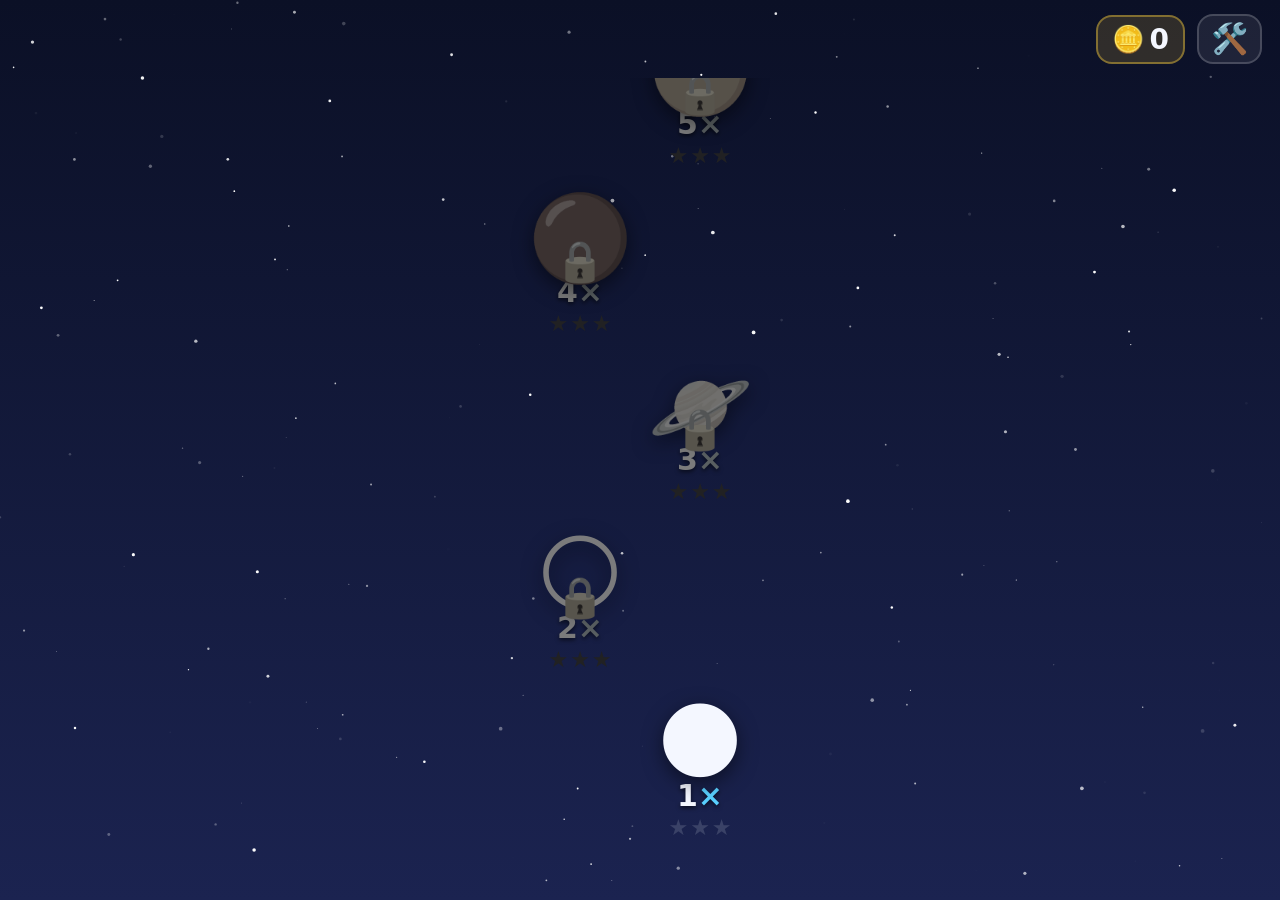
==== multiplication/index.html @ 0b5ff730 "Add Rocket Launch Quiz multiplication game A wordless, no-build HTML/JS game to practice times table" ====
<!DOCTYPE html>
<html lang="en">
<head>
  <meta charset="UTF-8" />
  <meta name="viewport" content="width=device-width, initial-scale=1.0" />
  <title>🚀 × ?</title>
  <link rel="stylesheet" href="styles.css" />
</head>
<body>
  <!-- Starfield canvas sits behind everything -->
  <canvas id="stars-bg"></canvas>

  <div id="app">

    <!-- ===================== MISSION MAP ===================== -->
    <section id="screen-map" class="screen active">
      <!-- HUD: coins + hangar button -->
      <header class="topbar">
        <div class="coin-counter"><span class="coin-icon">🪙</span><span id="map-coins">0</span></div>
        <button id="btn-hangar" class="icon-btn" aria-label="hangar">🛠️</button>
      </header>

      <!-- Planet trail injected by JS -->
      <div id="planet-trail"></div>

      <!-- Hidden long-press reset zone -->
      <div id="reset-zone" title=""></div>
    </section>

    <!-- ===================== MISSION (GAMEPLAY) ===================== -->
    <section id="screen-mission" class="screen">
      <canvas id="game-canvas"></canvas>

      <!-- HUD overlay -->
      <header class="topbar over-canvas">
        <button id="btn-back" class="icon-btn" aria-label="back">🏠</button>
        <div class="fuel-wrap" aria-label="fuel">
          <span class="fuel-icon">⛽</span>
          <div class="fuel-track"><div id="fuel-fill"></div></div>
        </div>
        <div class="coin-counter"><span class="coin-icon">🪙</span><span id="mission-coins">0</span></div>
        <button id="btn-mute" class="icon-btn" aria-label="mute">🔊</button>
      </header>

      <!-- Flight progress dots -->
      <div id="progress-dots" class="progress-dots over-canvas"></div>

      <!-- Combo flame -->
      <div id="combo-badge" class="combo-badge over-canvas"></div>

      <!-- Equation -->
      <div id="equation" class="equation over-canvas">
        <span id="eq-a" class="eq-num"></span>
        <span class="eq-op">×</span>
        <span id="eq-b" class="eq-num"></span>
        <span class="eq-op">=</span>
        <span id="eq-answer" class="eq-answer"><span id="answer-text"></span><span class="caret"></span></span>
      </div>

      <!-- Launch button (mouse fallback for Enter) -->
      <button id="btn-launch" class="launch-btn over-canvas" aria-label="launch">🚀</button>
    </section>

    <!-- ===================== REWARD ===================== -->
    <section id="screen-reward" class="screen">
      <canvas id="confetti-canvas"></canvas>
      <div class="reward-card over-canvas">
        <div id="reward-stars" class="reward-stars">
          <span class="rstar" data-i="0">★</span>
          <span class="rstar" data-i="1">★</span>
          <span class="rstar" data-i="2">★</span>
        </div>
        <div id="reward-sticker" class="reward-sticker"></div>
        <div class="reward-coins"><span class="coin-icon big">🪙</span><span id="reward-coin-amt">+0</span></div>
        <div class="reward-buttons">
          <button id="btn-reward-home" class="icon-btn big" aria-label="home">🏠</button>
          <button id="btn-reward-next" class="icon-btn big" aria-label="next">▶️</button>
        </div>
      </div>
    </section>

    <!-- ===================== HANGAR ===================== -->
    <section id="screen-hangar" class="screen">
      <header class="topbar">
        <button id="btn-hangar-back" class="icon-btn" aria-label="back">🏠</button>
        <div class="coin-counter"><span class="coin-icon">🪙</span><span id="hangar-coins">0</span></div>
      </header>

      <div class="hangar-body">
        <!-- Big preview of equipped rocket -->
        <div id="hangar-preview" class="hangar-preview"></div>
        <!-- Skin grid injected by JS -->
        <div id="skin-grid" class="skin-grid"></div>
        <!-- Sticker collection -->
        <div id="sticker-shelf" class="sticker-shelf"></div>
      </div>
    </section>

  </div>

  <script src="game.js"></script>
</body>
</html>
---- multiplication/styles.css ----
/* ============================================================
   Rocket Launch Quiz — styles
   Wordless multiplication game. Color & icons only.
   ============================================================ */

:root {
  --space-1: #0b1026;
  --space-2: #1b2350;
  --good: #28e07a;
  --good-dark: #0fa855;
  --bad: #ff5d6c;
  --gold: #ffd23f;
  --locked: #3a4267;
  --ink: #f4f7ff;
  --accent: #5ad1ff;
  --fuel-full: #4ade80;
  --fuel-low: #ff5d6c;
}

* { box-sizing: border-box; margin: 0; padding: 0; }

html, body {
  height: 100%;
  width: 100%;
  overflow: hidden;
  background: var(--space-1);
  color: var(--ink);
  font-family: "Baloo 2", "Comic Sans MS", "Trebuchet MS", system-ui, sans-serif;
  user-select: none;
  -webkit-user-select: none;
}

/* Starfield behind everything */
#stars-bg {
  position: fixed;
  inset: 0;
  z-index: 0;
}

#app {
  position: relative;
  z-index: 1;
  height: 100vh;
  width: 100vw;
}

/* ---------- Screen switching ---------- */
.screen {
  position: absolute;
  inset: 0;
  display: none;
  flex-direction: column;
}
.screen.active { display: flex; }

/* ---------- Top bar / HUD ---------- */
.topbar {
  display: flex;
  align-items: center;
  gap: 12px;
  padding: 14px 18px;
  z-index: 5;
}
.topbar.over-canvas {
  position: absolute;
  top: 0; left: 0; right: 0;
}

.icon-btn {
  font-size: 30px;
  line-height: 1;
  background: rgba(255,255,255,0.08);
  border: 2px solid rgba(255,255,255,0.18);
  border-radius: 16px;
  padding: 8px 12px;
  cursor: pointer;
  color: var(--ink);
  transition: transform .12s ease, background .12s ease;
}
.icon-btn:hover { background: rgba(255,255,255,0.18); }
.icon-btn:active { transform: scale(0.9); }
.icon-btn.big { font-size: 46px; padding: 14px 20px; }

.coin-counter {
  display: flex;
  align-items: center;
  gap: 6px;
  font-size: 28px;
  font-weight: 800;
  background: rgba(255, 210, 63, 0.15);
  border: 2px solid rgba(255, 210, 63, 0.4);
  border-radius: 16px;
  padding: 6px 14px;
  margin-left: auto;
}
.coin-icon { font-size: 26px; }
.coin-icon.big { font-size: 40px; }
.coin-bump { animation: coinBump .4s ease; }

/* ============================================================
   MISSION MAP
   ============================================================ */
#planet-trail {
  flex: 1;
  overflow-y: auto;
  overflow-x: hidden;
  display: flex;
  flex-direction: column-reverse; /* planet 1 at bottom, climb upward */
  align-items: center;
  gap: 28px;
  padding: 40px 0 60px;
  scroll-behavior: smooth;
}

.planet-node {
  position: relative;
  display: flex;
  flex-direction: column;
  align-items: center;
  cursor: pointer;
  transition: transform .15s ease;
}
.planet-node:hover { transform: scale(1.06); }
.planet-node.locked { cursor: not-allowed; filter: grayscale(0.9) brightness(0.5); }
.planet-node.locked:hover { transform: none; }

/* Offset planets left/right to make a winding trail */
.planet-node:nth-child(odd)  { margin-left: 120px; }
.planet-node:nth-child(even) { margin-right: 120px; }

.planet-emoji {
  font-size: 84px;
  line-height: 1;
  filter: drop-shadow(0 6px 10px rgba(0,0,0,0.5));
}
.planet-node.current .planet-emoji {
  animation: floaty 3s ease-in-out infinite;
}

.planet-table {
  margin-top: -6px;
  font-size: 30px;
  font-weight: 900;
  text-shadow: 0 2px 4px rgba(0,0,0,0.6);
}
.planet-table .x { color: var(--accent); }

.planet-stars {
  display: flex;
  gap: 2px;
  font-size: 22px;
  margin-top: 2px;
}
.planet-stars .on { color: var(--gold); }
.planet-stars .off { color: var(--locked); }

.planet-lock {
  position: absolute;
  top: 50%; left: 50%;
  transform: translate(-50%, -60%);
  font-size: 40px;
}

#reset-zone {
  position: fixed;
  bottom: 0; left: 0;
  width: 70px; height: 70px;
  z-index: 20;
}

/* ============================================================
   MISSION / GAMEPLAY
   ============================================================ */
#game-canvas, #confetti-canvas {
  position: absolute;
  inset: 0;
  z-index: 1;
}
.over-canvas { z-index: 5; }

/* Fuel bar */
.fuel-wrap {
  display: flex;
  align-items: center;
  gap: 8px;
}
.fuel-icon { font-size: 24px; }
/* When the timer is switched off (press T), dim the gauge to show it's idle */
.fuel-wrap.timer-off { opacity: 0.3; }
.fuel-track {
  width: 180px;
  height: 22px;
  background: rgba(0,0,0,0.4);
  border: 2px solid rgba(255,255,255,0.25);
  border-radius: 12px;
  overflow: hidden;
}
#fuel-fill {
  height: 100%;
  width: 100%;
  background: var(--fuel-full);
  border-radius: 10px;
  transition: width .1s linear, background .3s ease;
}

/* Flight progress dots */
.progress-dots {
  position: absolute;
  top: 64px; left: 0; right: 0;
  display: flex;
  justify-content: center;
  gap: 10px;
}
.progress-dots .dot {
  width: 16px; height: 16px;
  border-radius: 50%;
  background: rgba(255,255,255,0.2);
  border: 2px solid rgba(255,255,255,0.35);
  transition: transform .2s ease, background .2s ease;
}
.progress-dots .dot.done {
  background: var(--good);
  border-color: var(--good);
  transform: scale(1.2);
}
.progress-dots .dot.goal { background: transparent; border: none; font-size: 18px; }
.progress-dots .dot.goal::after { content: "🪐"; }

/* Combo badge */
.combo-badge {
  position: absolute;
  top: 100px; right: 22px;
  font-size: 30px;
  font-weight: 900;
  color: var(--gold);
  opacity: 0;
  transform: scale(0.5);
}
.combo-badge.show {
  animation: comboPop .5s ease;
}

/* Equation */
.equation {
  position: absolute;
  top: 38%;
  left: 50%;
  transform: translate(-50%, -50%);
  display: flex;
  align-items: center;
  gap: 18px;
  font-size: clamp(48px, 11vw, 110px);
  font-weight: 900;
  text-shadow: 0 4px 0 rgba(0,0,0,0.35), 0 0 30px rgba(90,209,255,0.3);
}
.eq-op { color: var(--accent); }
.eq-num { color: var(--ink); }

.eq-answer {
  display: inline-flex;
  align-items: center;
  min-width: 1.6em;
  height: 1.3em;
  padding: 0 14px;
  background: rgba(255,255,255,0.08);
  border: 4px dashed rgba(255,255,255,0.35);
  border-radius: 18px;
  color: var(--gold);
  justify-content: center;
}
.eq-answer.correct {
  background: rgba(40, 224, 122, 0.25);
  border-color: var(--good);
  border-style: solid;
  color: var(--good);
  animation: pop .4s ease;
}
.eq-answer.wrong {
  background: rgba(255, 93, 108, 0.2);
  border-color: var(--bad);
  border-style: solid;
  color: var(--bad);
  animation: shake .45s ease;
}
.caret {
  width: 4px;
  height: 1em;
  background: var(--gold);
  margin-left: 4px;
  animation: blink 1s steps(2) infinite;
}
.eq-answer.correct .caret,
.eq-answer.wrong .caret { display: none; }

/* Launch button */
.launch-btn {
  position: absolute;
  bottom: 36px; left: 50%;
  transform: translateX(-50%);
  font-size: 52px;
  background: linear-gradient(180deg, #ff8a3d, #ff5d2e);
  border: none;
  border-radius: 50%;
  width: 96px; height: 96px;
  cursor: pointer;
  box-shadow: 0 8px 0 #b83c14, 0 12px 22px rgba(0,0,0,0.5);
  transition: transform .08s ease, box-shadow .08s ease;
}
.launch-btn:active {
  transform: translateX(-50%) translateY(6px);
  box-shadow: 0 2px 0 #b83c14, 0 6px 12px rgba(0,0,0,0.5);
}

/* Screen shake on correct */
#screen-mission.shake { animation: screenShake .3s ease; }

/* ============================================================
   REWARD
   ============================================================ */
#screen-reward {
  align-items: center;
  justify-content: center;
}
.reward-card {
  display: flex;
  flex-direction: column;
  align-items: center;
  gap: 24px;
  padding: 40px 60px;
  background: rgba(27, 35, 80, 0.85);
  border: 4px solid var(--gold);
  border-radius: 32px;
  box-shadow: 0 0 60px rgba(255, 210, 63, 0.4);
}
.reward-stars {
  display: flex;
  gap: 16px;
  font-size: 80px;
}
.reward-stars .rstar {
  color: var(--locked);
  transform: scale(0.3);
  opacity: 0;
}
.reward-stars .rstar.on {
  color: var(--gold);
  text-shadow: 0 0 24px var(--gold);
  animation: starPop .5s ease forwards;
}
.reward-sticker {
  font-size: 100px;
  transform: scale(0);
  animation: stickerDrop .6s cubic-bezier(.2,1.4,.4,1) .4s forwards;
}
.reward-coins {
  display: flex;
  align-items: center;
  gap: 8px;
  font-size: 44px;
  font-weight: 900;
  color: var(--gold);
}
.reward-buttons { display: flex; gap: 28px; margin-top: 8px; }

/* ============================================================
   HANGAR
   ============================================================ */
.hangar-body {
  flex: 1;
  overflow-y: auto;
  display: flex;
  flex-direction: column;
  align-items: center;
  gap: 24px;
  padding: 20px;
}
.hangar-preview {
  font-size: 120px;
  line-height: 1;
  animation: floaty 3s ease-in-out infinite;
  filter: drop-shadow(0 8px 14px rgba(0,0,0,0.5));
}
.skin-grid {
  display: grid;
  grid-template-columns: repeat(auto-fit, 110px);
  gap: 16px;
  justify-content: center;
  max-width: 640px;
}
.skin-cell {
  position: relative;
  width: 110px; height: 110px;
  display: flex;
  align-items: center;
  justify-content: center;
  font-size: 56px;
  background: rgba(255,255,255,0.06);
  border: 3px solid rgba(255,255,255,0.18);
  border-radius: 20px;
  cursor: pointer;
  transition: transform .12s ease, border-color .12s ease;
}
.skin-cell:hover { transform: scale(1.05); }
.skin-cell.equipped { border-color: var(--good); box-shadow: 0 0 18px var(--good); }
.skin-cell.locked { filter: grayscale(0.6) brightness(0.6); }
.skin-cell .price {
  position: absolute;
  bottom: -2px; right: -2px;
  font-size: 16px;
  font-weight: 800;
  background: var(--gold);
  color: #3a2c00;
  border-radius: 10px;
  padding: 1px 7px;
}
.skin-cell.too-expensive { animation: shake .4s ease; }

.sticker-shelf {
  display: flex;
  flex-wrap: wrap;
  gap: 10px;
  justify-content: center;
  max-width: 640px;
  padding: 14px;
  border-top: 2px dashed rgba(255,255,255,0.2);
}
.sticker-shelf .sticker { font-size: 40px; }
.sticker-shelf .sticker.empty { opacity: 0.2; }

/* ============================================================
   KEYFRAMES
   ============================================================ */
@keyframes blink { 0% { opacity: 1; } 50% { opacity: 0; } 100% { opacity: 1; } }
@keyframes floaty { 0%,100% { transform: translateY(0); } 50% { transform: translateY(-12px); } }
@keyframes pop { 0% { transform: scale(1); } 40% { transform: scale(1.25); } 100% { transform: scale(1); } }
@keyframes shake {
  0%,100% { transform: translateX(0); }
  20% { transform: translateX(-12px); }
  40% { transform: translateX(12px); }
  60% { transform: translateX(-8px); }
  80% { transform: translateX(8px); }
}
@keyframes screenShake {
  0%,100% { transform: translate(0,0); }
  25% { transform: translate(-6px, 4px); }
  50% { transform: translate(6px, -4px); }
  75% { transform: translate(-4px, -3px); }
}
@keyframes comboPop {
  0% { opacity: 0; transform: scale(0.5) translateY(10px); }
  40% { opacity: 1; transform: scale(1.3) translateY(0); }
  100% { opacity: 1; transform: scale(1); }
}
@keyframes starPop {
  0% { transform: scale(0.3) rotate(-30deg); opacity: 0; }
  60% { transform: scale(1.3) rotate(8deg); opacity: 1; }
  100% { transform: scale(1) rotate(0); opacity: 1; }
}
@keyframes stickerDrop {
  0% { transform: scale(0) rotate(-40deg); }
  100% { transform: scale(1) rotate(0); }
}
@keyframes coinBump {
  0% { transform: scale(1); }
  50% { transform: scale(1.3); color: var(--gold); }
  100% { transform: scale(1); }
}
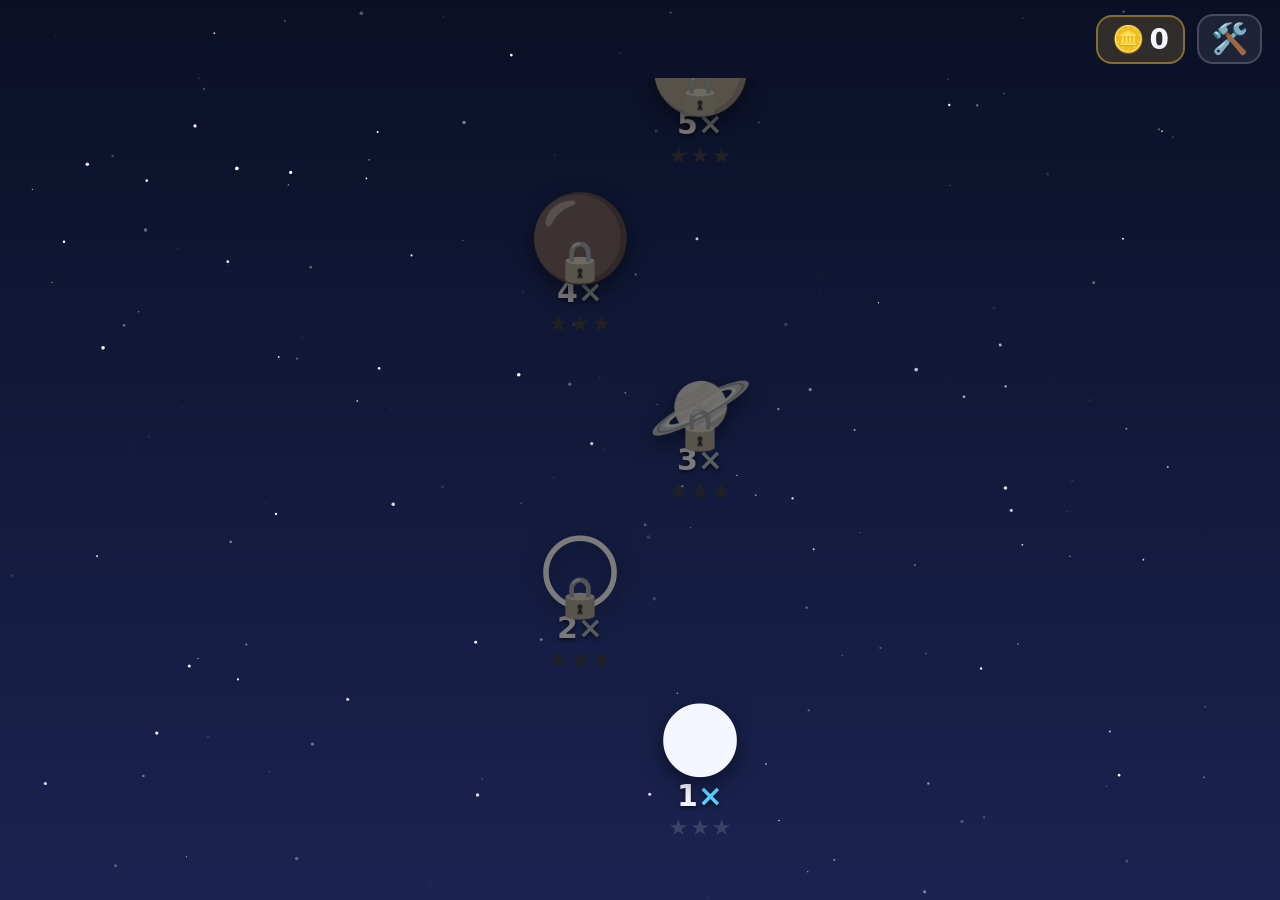
==== commit 0af945c9: "Fix mobile keyboard not appearing in multiplication game Answer entry relied solely on a document-le" ====
--- a/multiplication/index.html
+++ b/multiplication/index.html
@@ -57,6 +57,12 @@
         <span id="eq-answer" class="eq-answer"><span id="answer-text"></span><span class="caret"></span></span>
       </div>
 
+      <!-- Invisible proxy input: brings up the mobile number keyboard.
+           Kept focused during missions; real answer is mirrored into #answer-text above. -->
+      <input id="answer-input" class="answer-input" type="tel" inputmode="numeric" pattern="[0-9]*"
+             autocomplete="off" autocorrect="off" spellcheck="false" maxlength="3"
+             aria-hidden="true" tabindex="-1" />
+
       <!-- Launch button (mouse fallback for Enter) -->
       <button id="btn-launch" class="launch-btn over-canvas" aria-label="launch">🚀</button>
     </section>
--- a/multiplication/styles.css
+++ b/multiplication/styles.css
@@ -292,6 +292,26 @@
 .eq-answer.correct .caret,
 .eq-answer.wrong .caret { display: none; }
 
+/* Invisible proxy input that summons the mobile number keyboard.
+   Must stay rendered (not display:none/visibility:hidden) and >=16px
+   font to avoid iOS auto-zoom, but is visually and interactively invisible. */
+.answer-input {
+  position: absolute;
+  top: 0; left: 0;
+  width: 1px;
+  height: 1px;
+  padding: 0;
+  border: none;
+  outline: none;
+  background: transparent;
+  color: transparent;
+  caret-color: transparent;
+  font-size: 16px;
+  opacity: 0;
+  pointer-events: none;
+  z-index: -1;
+}
+
 /* Launch button */
 .launch-btn {
   position: absolute;
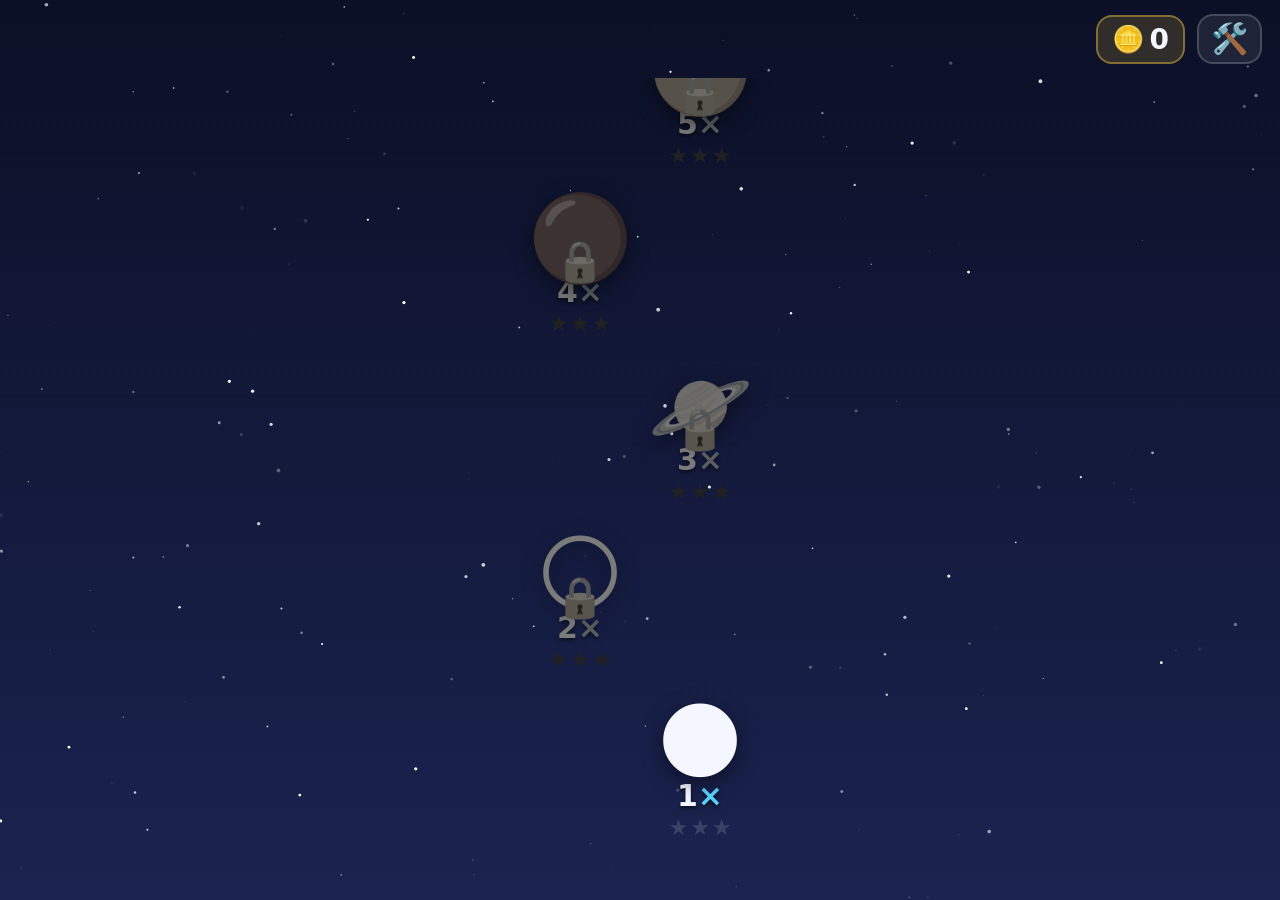
==== commit 0414d709: "Stop mobile browsers offering password/card/address autofill on answer field type="tel" made phones " ====
--- a/multiplication/index.html
+++ b/multiplication/index.html
@@ -59,8 +59,8 @@
 
       <!-- Invisible proxy input: brings up the mobile number keyboard.
            Kept focused during missions; real answer is mirrored into #answer-text above. -->
-      <input id="answer-input" class="answer-input" type="tel" inputmode="numeric" pattern="[0-9]*"
-             autocomplete="off" autocorrect="off" spellcheck="false" maxlength="3"
+      <input id="answer-input" class="answer-input" type="text" inputmode="numeric" pattern="[0-9]*"
+             autocomplete="one-time-code" autocorrect="off" spellcheck="false" maxlength="3"
              aria-hidden="true" tabindex="-1" />
 
       <!-- Launch button (mouse fallback for Enter) -->
